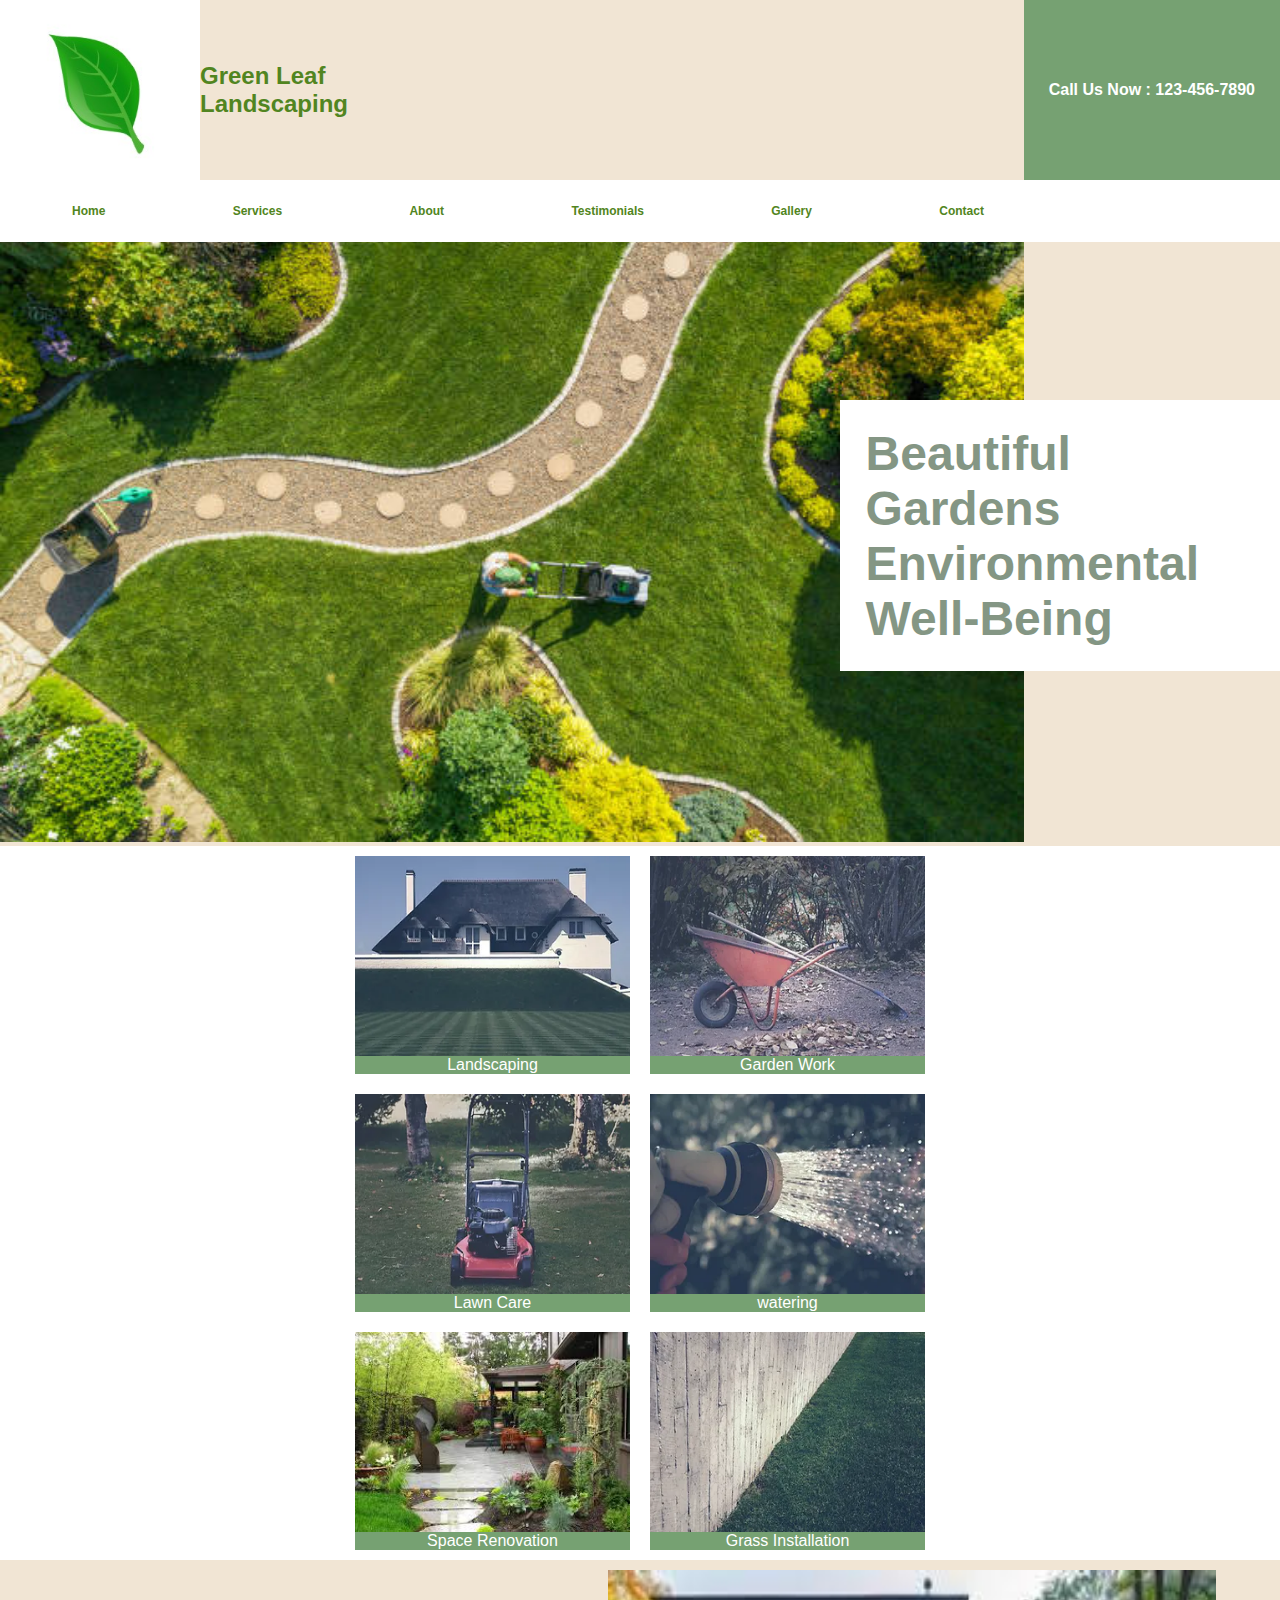
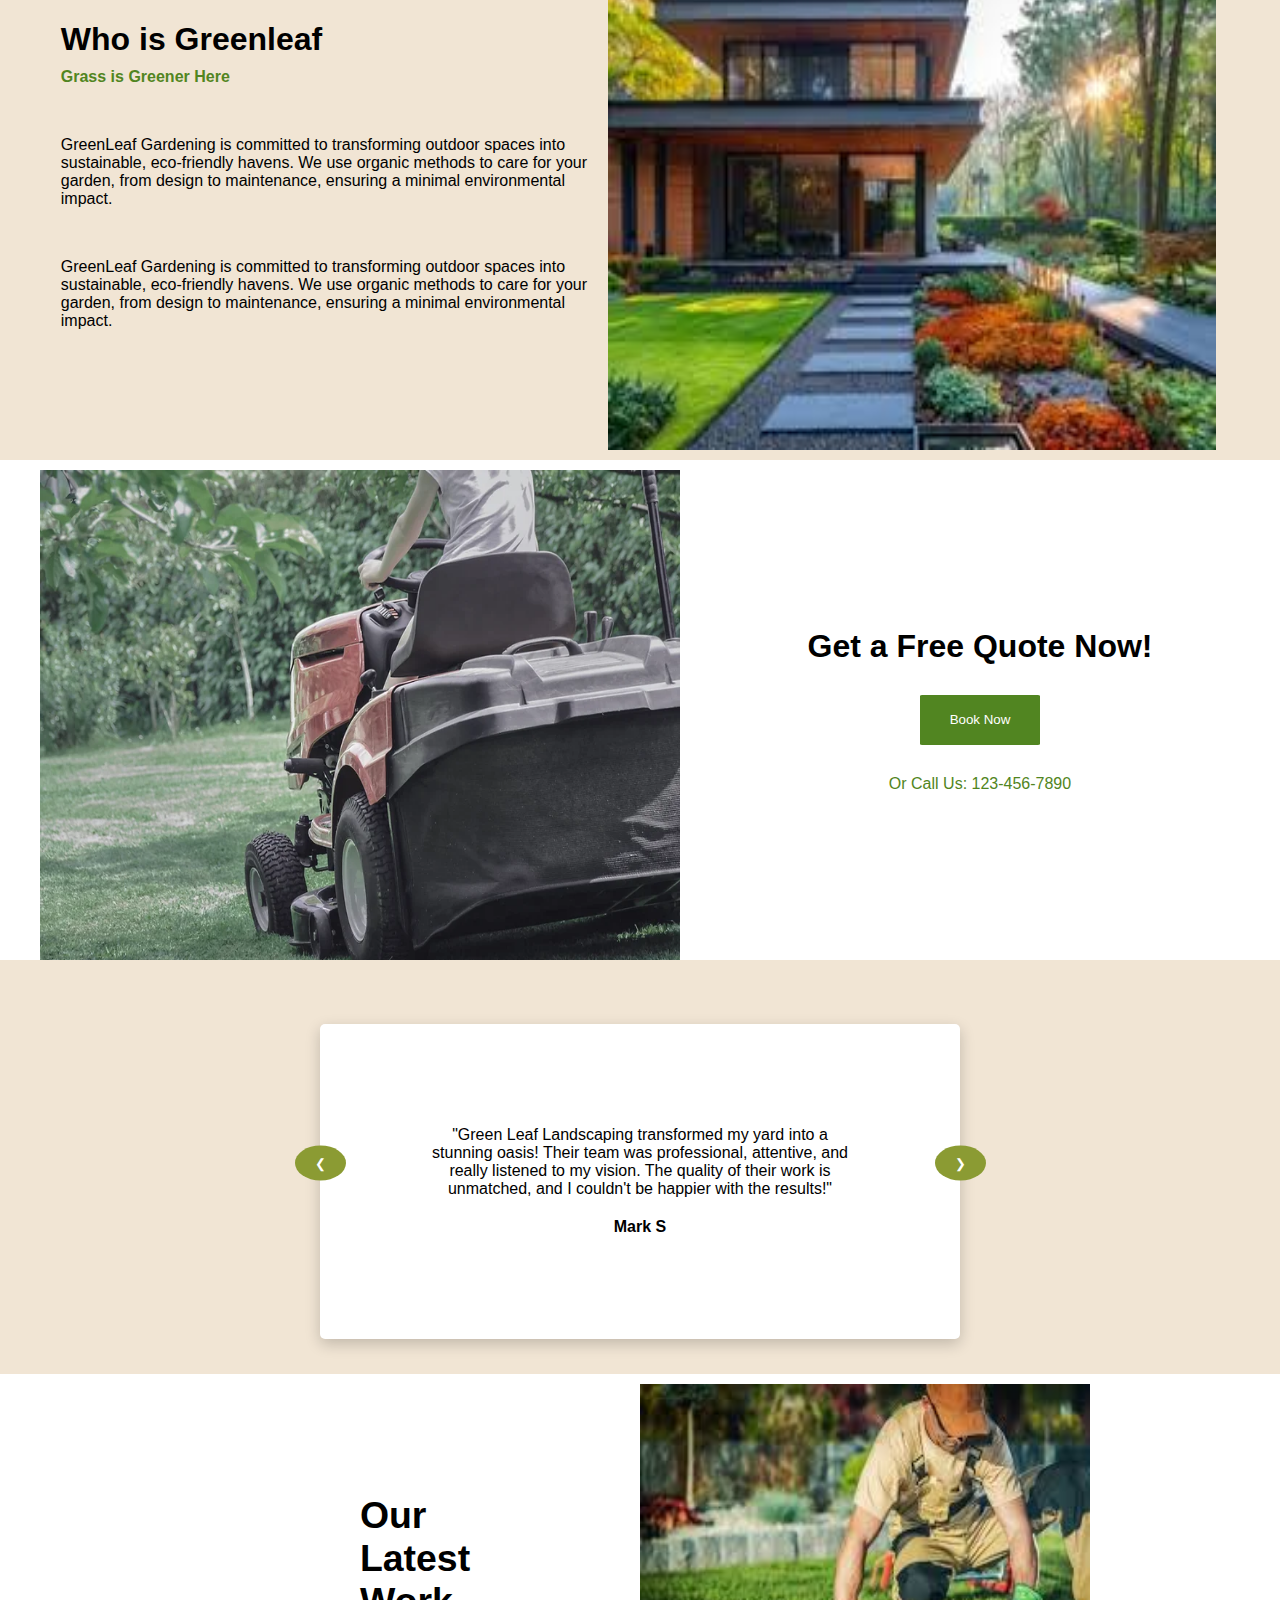
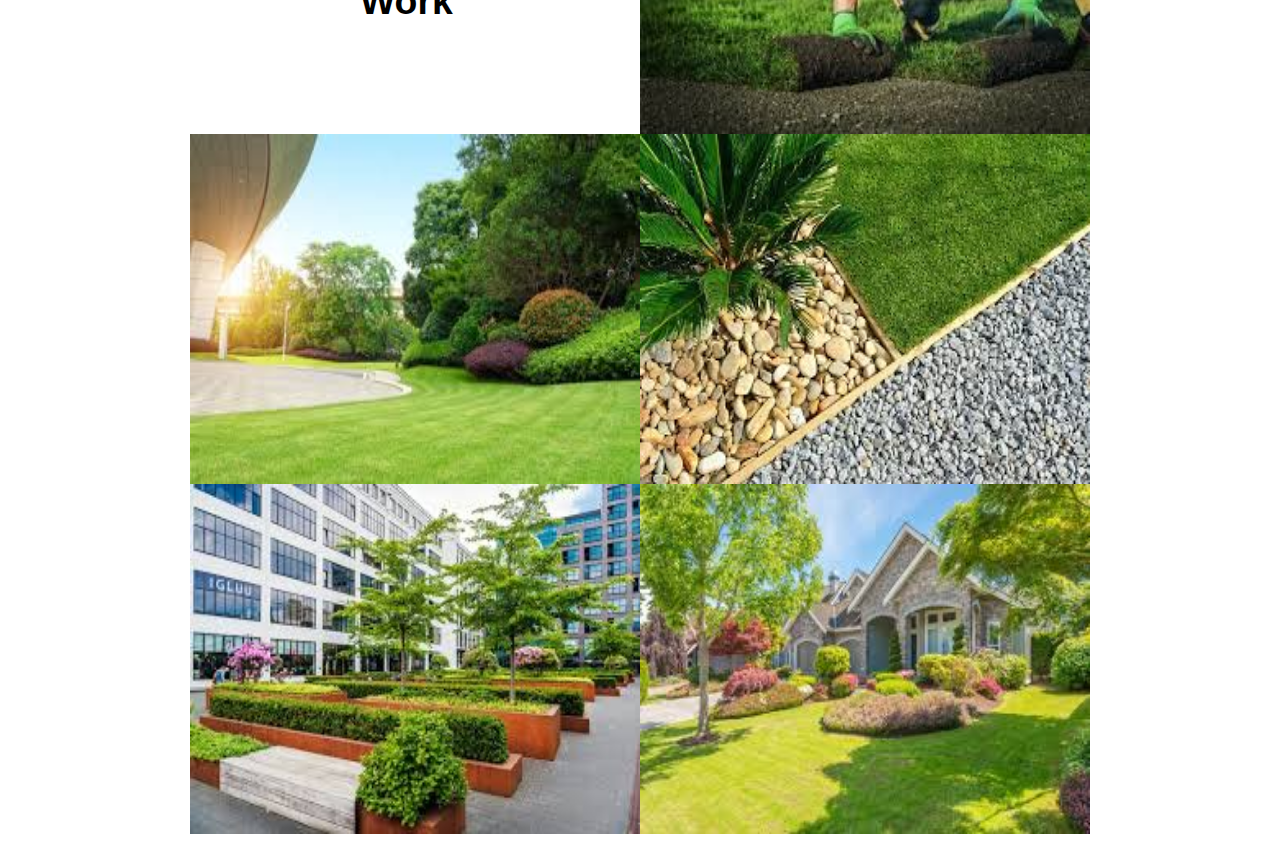
==== index.html @ 8e0a54cf "Update index.html" ====
<!DOCTYPE html>
<html lang="en">
<head>
    <meta charset="UTF-8">
    <meta name="viewport" content="width=device-width, initial-scale=1.0">
    <link href="/landscape/public/style.css" rel="stylesheet"/>
    <title>Greenleaf</title>
</head>
<body>
    <div class = "topofview">
    <section class="heading" >
        <div class="logohead">
            <img id="logo"    src="/landscape/assets/LOGO.jpg">
            <h6>Green Leaf Landscaping</h6>
        </div>
        <div class="headercontact">
        <p>Call Us Now : 123-456-7890</p>
        </div>
    </section>
    <nav class="navbar">
        <ul class="lists">
            <li><a href="#home">Home</a></li>
            <li> <a href="#servicespro">Services</a></li>
            <li><a href="#aboutpro">About</a></li>
            <li><a href="#testimo">Testimonials</a></li>
            <li><a href="#gall">Gallery</a></li>
            <li><a href="#contact">Contact</a></li>
        </ul>
    </nav>
  
    </div>
     <section>
     <div class="herosq"  id="home">
        <div>
           <img  class="heropic" src="/landscape/assets/HERO_PIC.jpg"></div>
           <h1 class="herotitle">Beautiful Gardens <br>
           Environmental <br> Well-Being</h1>
    <!-- need to add a media querry for the above h1 and image-->
    </div>
    </section>

    <section class="services" id="servicespro">
        <div class="mainservices">
        <div class="secser"><img class="serpics" src="/landscape/assets/landscaping" alt="pic"><p>Landscaping</p></div>
        <div class="secser"><img class="serpics" src="/landscape/assets/gardenclearance" alt="pic"><p>Garden Work</p></div>
        <div class="secser"><img class="serpics" src="/landscape/assets/lawncare" alt="pic"><p>Lawn Care</p></div>
        <div class="secser"><img class="serpics" src="/landscape/assets/watering" alt="pic"><p>watering</p></div>
        <div class="secser"><img class="serpics" src="/landscape/assets/img8.jfif" alt="pic"><p>Space Renovation</p></div>
        <div class="secser"><img class="serpics" src="/landscape/assets/grass" alt="pic"><p>Grass Installation</p></div>
        </div>
    </section>

    <section class="about" id="aboutpro">
        <div class="aboutext">
        <h1 class=> Who is Greenleaf  </h1>
        <p class="spangrass">Grass is Greener Here</p>
        
        <p>
            GreenLeaf Gardening is committed to transforming outdoor spaces into sustainable,
             eco-friendly havens. We use organic methods to care for your garden, from design 
             to maintenance, ensuring a minimal environmental impact.

        </p>

        <p>
            GreenLeaf Gardening is committed to transforming outdoor spaces into sustainable,
            eco-friendly havens. We use organic methods to care for your garden, from design 
            to maintenance, ensuring a minimal environmental impact.
        </p>
        </div>
      
        <img class="aboutimg" src="/landscape/assets/img7.jfif" alt="modernlandscape">
    </section>


    <!-- get free quote-->

    <section class="freequote">
        <img class="quoteimg" src="/landscape/assets/lawnmover" alt="lawnmover">
        <div class="quotetext" >
            <h2> Get a Free Quote Now!</h2>
            <button class="btn">Book Now</button>
            <span>Or Call Us: 123-456-7890</span>
        </div>


    </section>
    <section class="carousel-container">

        <div class="test" id="testimo">
            <div class="testimonial active" >
                <p>

                    "Green Leaf Landscaping transformed my yard into a stunning oasis! Their team was professional, attentive, and really listened to my vision. The quality of their work is unmatched, and I couldn't be happier with the results!"</p>
            <h4>Mark S</h4>
            </div>
            <div class="testimonial">

                <p>"I highly recommend Green Leaf Landscaping! They redesigned my garden, incorporating native plants that thrive in our climate. Their attention to detail and commitment to sustainability truly set them apart. My outdoor space has never looked better!"

                    <h4>Sarah M</h4>
                    </div>
                    <div class="testimonial">
                        <p>"Green Leaf Landscaping did an incredible job on my patio and walkway. Their craftsmanship is excellent, and they completed the project ahead of schedule. I appreciate their dedication to customer satisfaction. I will definitely use them for future projects!"</p>  
                            <h4>Tom Z</h4>
                            </div>
        </div>
     <!-- The navigation buttons -->
     <div class="navigation">
        <button class="prev" onclick="prevTestimonial()">&#10094;</button>
        <button class="next" onclick="nextTestimonial()">&#10095;</button>
    </div>
    
    </section>



    <section class=>
        <!--gallery of latest works-->
        <div class="gallery" id="gall">
        <div ><h3>Our <br>Latest<br> Work</h3></div>
        <img class="gallpics" src="/landscape/assets/img2.jfif">
        <img class="gallpics" src="/landscape/assets/img3.jfif">
        <img class="gallpics" src="/landscape/assets/img4.jfif">
        <img class="gallpics" src="/landscape/assets/img5.jfif">
        <img class="gallpics" src="/landscape/assets/img6.jfif">

        </div>
    </section>


    <section id="contact">
        <div class="ctainer"></div>
    </section>
    <script src="/landscape/public/script.js"></script>
</body>
</html>
---- landscape/public/style.css ----
html{
    font-family:Arial, Helvetica, sans-serif;
    margin: 0;
    padding: 0;
}

* {margin: 0;
    padding: 0;
    box-sizing: border-box;
}
.topofview{
    position:fixed;
    width: 100%;
    margin: 0;
    top:0;
    z-index:100;
    background-color: rgb(241, 229, 212)

}

body{
    background-color: rgb(241, 229, 212)
}
#logo{
    width: 200px;
    height:180px;
    margin:0;
    padding: 0;
  
}
.heading{
    width: 100%;
    display: flex;
    flex-direction: row;
    justify-content: space-between;
    margin: 0;
    padding: 0;
    align-items: center;
  
    
}
.heading p{
    color: rgb(255, 255, 255);
    font-weight: 700;  
    margin:0 25px;  
}
.heading h6{
    
    font-size: x-large;
    margin:auto
}

.headercontact{
    background-color: rgb(118, 161, 114);
    display: flex;
    align-items: center;
    justify-content: center;
    height:180px;
    margin: 0 0;
    padding: 0;
}
.logohead{
    display: flex;
    flex-direction: row;
    justify-content: space-between;
    width: 32%;
    color: rgb(81, 133, 33);
    align-items: center;
   margin: 0;
   padding: 0;
    
}

.lists{
    display: flex;
    justify-content: space-between;
    width: 75%;
    margin: 1.5rem;
    padding: 0;
    font-size: .75rem;

}


.lists a{
    text-decoration: none;
    font-weight: bold;
    color:rgb(81, 133, 33) ;
    
}

.lists a:hover{
    background-color: #8b9b33;
    color: white;
    transition: color 0.3s ease, text-decoration 0.3s ease; 
    cursor: pointer;
    padding: 10px 15px;
    border-radius: 5px;

}
.navbar{
    display: flex;
    justify-content: space-between;
    background-color: rgb(255, 255, 255);
    margin: 0;
    padding: 0;
    

}
.navbar li{
list-style: none;
color: rgb(81, 133, 33);
margin-left:5%;
font-size:.75rem;

}

.herosq{
  margin-top:15%; 
  background-color: rgb(241, 229, 212)
}
.heropic{
    width: 80%;
    height: 650px;
}

.herotitle{
    position:absolute;
    font-size: 3rem;
    background-color: rgb(255, 255, 255);
    padding: 2%;
    top: 400px;
    left:840px;
    color: rgb(132, 150, 132);
}

.gallery{
    display: flex;
    flex-direction: row;
    flex-wrap: wrap;
    margin:0;
    padding:10px;
    justify-content: center;
    width: 100%;
    background-color: white;
    
    
}
.gallpics{
    height:350px;
    width: 450px;
    margin: 0 ;
    padding: 0;

}

.gallery div{
        
    font-size: 2rem;
    width: 450px;
    margin:0;
    padding:0;
    display: flex;
    align-items: center;
    justify-content: center;
}

.gallery h3{
    padding:0;
    margin:0;   
}

.aboutext{
   
    margin: 5% 0% 0% 5%;
    padding: 0;
   
    
}

.aboutext p{
    margin:50px 0 0 0 ;
}
.aboutext .spangrass{
    font-weight: 600; 
    color: rgb(81, 133, 33);
   
    margin:10px 0 0 0;

}



.about{
    
    display: flex;
    flex-direction: row;
  
    height: 500px;
    width: 95%;
    background-color: rgb(241, 229, 212);
    
}


.aboutimg{
    margin: 10px 0 10px 0 ;
    padding: 0;
    width: 50%;
}

.services{
  display: flex;
  justify-content: center;
  background-color: white;
  width: 100%;
       
}

.secser{
    
    display: flex;
    flex-direction: column;
    align-items: center;
    margin: 10px;
    padding: 0;
    background-color: rgb(118, 161, 114);
    color: white;
    
 
}

.serpics{
    height: 200px;
    width: 275px;
    margin: 0; 

}
.serpics:hover{
    opacity: 0.5;
    cursor: pointer;
}

.mainservices{
    width: 60%;
    display: flex;
    flex-direction: row;
    flex-wrap: wrap;
    justify-content: center;
    margin: 0;
    padding: 0;

}

.freequote{
    display: flex;
    flex-direction: row;
    justify-content: center;
    height: 500px;
    width: 100%;
    background-color: white;
    
}

.quoteimg{
    margin: 10px 0 0 40px;
    padding: 0;
    width: 50%;
}

.quotetext{
    display: flex;
    flex-direction: column;
    align-items: center;
    justify-content: center;
    width: 100%;
    padding: 0;
    margin: 0;

}

.quotetext h2{
    font-size: xx-large;
    margin: 0 0 30px 0 ;
    padding: 0;

}
.quotetext button{
    margin: 0 0 30px 0;
    padding: 0;
    width:20%;
    height:10%;
    border-radius: 2%;
    border: transparent;
    background-color: rgb(81, 133, 33);
    color: white;
}

.btn:hover{cursor: pointer;
    background-color: rgb(211, 180, 122);
 
    color:  rgb(81, 133, 33);
    transition: color 0.3s ease, text-decoration 0.3s ease; 
    font-size: large;
    font-weight: 700;

}
.quotetext span{
    color:rgb(81, 133, 33);
    font-weight: 500;
}


.carousel-container {
    width: 100%;
    text-align: center;
    
    position: relative;

}

.test{
    display: flex;
    justify-items: center;
    align-items: center;
}

.testimonial {
    height: 75%;
    width: 50%;
   display: none;
    background-color: white;
    padding: 8%;
    margin: 5% 0 0 25%;
    border-radius: 5px;
    box-shadow: 0 5px 15px rgba(0, 0, 0, 0.2);
}

.testimonial.active {
    display: block;
}

.testimonial h4{
    margin-top: 20px;
}

.navigation{
    display:flex;
    justify-content: space-around;
    
    position: relative;
    bottom: 190px;
}
.navigation button {
    background-color: #8b9b33;
    color: white;
    border: none;
    padding: 10px 20px;
    cursor: pointer;
    transform: translateY(-10%);
    border-radius: 50%;
    margin:0;

}

.navigation button:hover {
    background-color: #555;
}
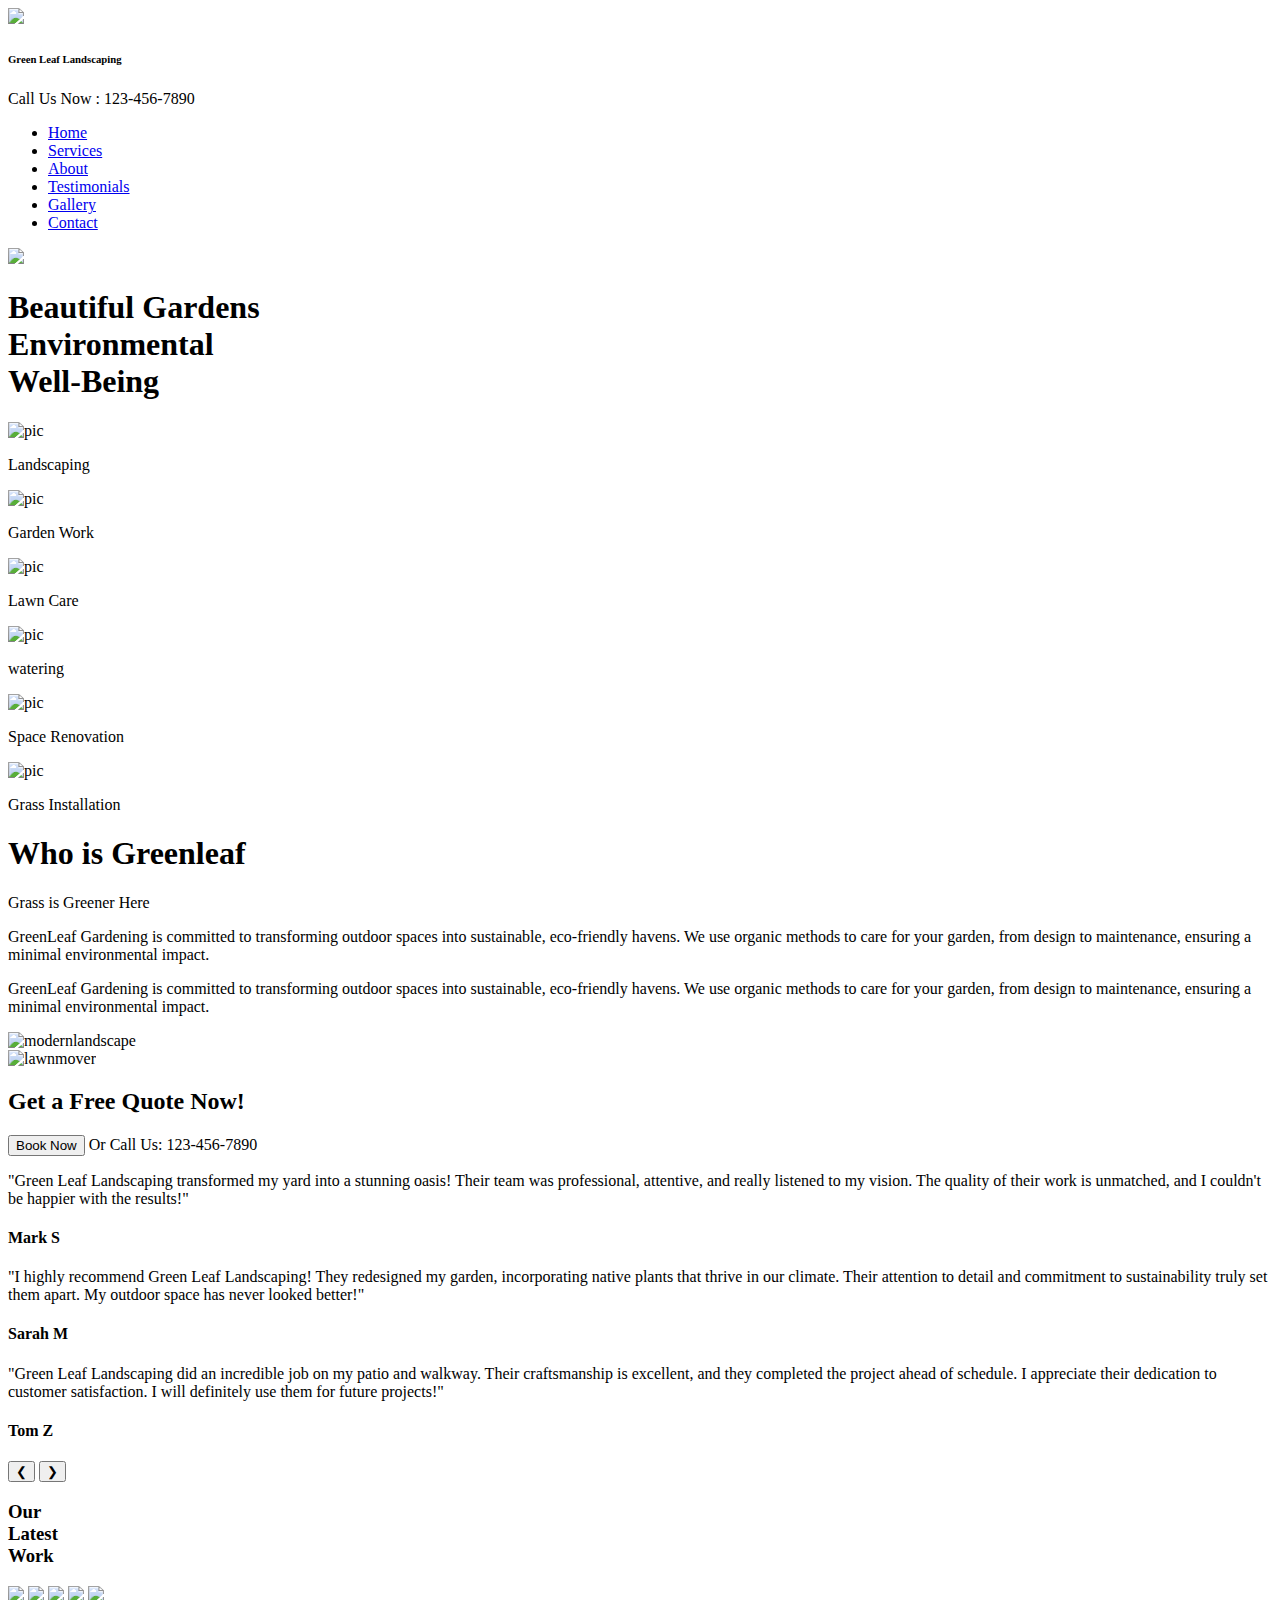
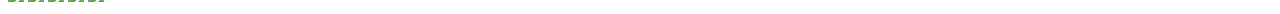
==== commit 4ee20ca9: "Add files via upload" ====
--- a/index.html
+++ b/index.html
@@ -1,137 +1,142 @@
-<!DOCTYPE html>
-<html lang="en">
-<head>
-    <meta charset="UTF-8">
-    <meta name="viewport" content="width=device-width, initial-scale=1.0">
-    <link href="/landscape/public/style.css" rel="stylesheet"/>
-    <title>Greenleaf</title>
-</head>
-<body>
-    <div class = "topofview">
-    <section class="heading" >
-        <div class="logohead">
-            <img id="logo"    src="/landscape/assets/LOGO.jpg">
-            <h6>Green Leaf Landscaping</h6>
-        </div>
-        <div class="headercontact">
-        <p>Call Us Now : 123-456-7890</p>
-        </div>
-    </section>
-    <nav class="navbar">
-        <ul class="lists">
-            <li><a href="#home">Home</a></li>
-            <li> <a href="#servicespro">Services</a></li>
-            <li><a href="#aboutpro">About</a></li>
-            <li><a href="#testimo">Testimonials</a></li>
-            <li><a href="#gall">Gallery</a></li>
-            <li><a href="#contact">Contact</a></li>
-        </ul>
-    </nav>
-  
-    </div>
-     <section>
-     <div class="herosq"  id="home">
-        <div>
-           <img  class="heropic" src="/landscape/assets/HERO_PIC.jpg"></div>
-           <h1 class="herotitle">Beautiful Gardens <br>
-           Environmental <br> Well-Being</h1>
-    <!-- need to add a media querry for the above h1 and image-->
-    </div>
-    </section>
-
-    <section class="services" id="servicespro">
-        <div class="mainservices">
-        <div class="secser"><img class="serpics" src="/landscape/assets/landscaping" alt="pic"><p>Landscaping</p></div>
-        <div class="secser"><img class="serpics" src="/landscape/assets/gardenclearance" alt="pic"><p>Garden Work</p></div>
-        <div class="secser"><img class="serpics" src="/landscape/assets/lawncare" alt="pic"><p>Lawn Care</p></div>
-        <div class="secser"><img class="serpics" src="/landscape/assets/watering" alt="pic"><p>watering</p></div>
-        <div class="secser"><img class="serpics" src="/landscape/assets/img8.jfif" alt="pic"><p>Space Renovation</p></div>
-        <div class="secser"><img class="serpics" src="/landscape/assets/grass" alt="pic"><p>Grass Installation</p></div>
-        </div>
-    </section>
-
-    <section class="about" id="aboutpro">
-        <div class="aboutext">
-        <h1 class=> Who is Greenleaf  </h1>
-        <p class="spangrass">Grass is Greener Here</p>
-        
-        <p>
-            GreenLeaf Gardening is committed to transforming outdoor spaces into sustainable,
-             eco-friendly havens. We use organic methods to care for your garden, from design 
-             to maintenance, ensuring a minimal environmental impact.
-
-        </p>
-
-        <p>
-            GreenLeaf Gardening is committed to transforming outdoor spaces into sustainable,
-            eco-friendly havens. We use organic methods to care for your garden, from design 
-            to maintenance, ensuring a minimal environmental impact.
-        </p>
-        </div>
-      
-        <img class="aboutimg" src="/landscape/assets/img7.jfif" alt="modernlandscape">
-    </section>
-
-
-    <!-- get free quote-->
-
-    <section class="freequote">
-        <img class="quoteimg" src="/landscape/assets/lawnmover" alt="lawnmover">
-        <div class="quotetext" >
-            <h2> Get a Free Quote Now!</h2>
-            <button class="btn">Book Now</button>
-            <span>Or Call Us: 123-456-7890</span>
-        </div>
-
-
-    </section>
-    <section class="carousel-container">
-
-        <div class="test" id="testimo">
-            <div class="testimonial active" >
-                <p>
-
-                    "Green Leaf Landscaping transformed my yard into a stunning oasis! Their team was professional, attentive, and really listened to my vision. The quality of their work is unmatched, and I couldn't be happier with the results!"</p>
-            <h4>Mark S</h4>
-            </div>
-            <div class="testimonial">
-
-                <p>"I highly recommend Green Leaf Landscaping! They redesigned my garden, incorporating native plants that thrive in our climate. Their attention to detail and commitment to sustainability truly set them apart. My outdoor space has never looked better!"
-
-                    <h4>Sarah M</h4>
-                    </div>
-                    <div class="testimonial">
-                        <p>"Green Leaf Landscaping did an incredible job on my patio and walkway. Their craftsmanship is excellent, and they completed the project ahead of schedule. I appreciate their dedication to customer satisfaction. I will definitely use them for future projects!"</p>  
-                            <h4>Tom Z</h4>
-                            </div>
-        </div>
-     <!-- The navigation buttons -->
-     <div class="navigation">
-        <button class="prev" onclick="prevTestimonial()">&#10094;</button>
-        <button class="next" onclick="nextTestimonial()">&#10095;</button>
-    </div>
-    
-    </section>
-
-
-
-    <section class=>
-        <!--gallery of latest works-->
-        <div class="gallery" id="gall">
-        <div ><h3>Our <br>Latest<br> Work</h3></div>
-        <img class="gallpics" src="/landscape/assets/img2.jfif">
-        <img class="gallpics" src="/landscape/assets/img3.jfif">
-        <img class="gallpics" src="/landscape/assets/img4.jfif">
-        <img class="gallpics" src="/landscape/assets/img5.jfif">
-        <img class="gallpics" src="/landscape/assets/img6.jfif">
-
-        </div>
-    </section>
-
-
-    <section id="contact">
-        <div class="ctainer"></div>
-    </section>
-    <script src="/landscape/public/script.js"></script>
-</body>
-</html>
+<!DOCTYPE html>
+<html lang="en">
+<head>
+    <meta charset="UTF-8">
+    <meta name="viewport" content="width=device-width, initial-scale=1">
+    <link href="public/style.css" rel="stylesheet"/>
+    <title>Greenleaf</title>
+   
+</head>
+<body>
+    <div class = "topofview">
+    <section class="heading" >
+        <div class="logohead">
+            <img id="logo"    src="./assets/LOGO.jpg">
+            <h6>Green Leaf Landscaping</h6>
+        </div>
+        <div class="headercontact">
+        <p>Call Us Now : 123-456-7890</p>
+        </div>
+    </section>
+
+    <nav class="navbar">
+        <ul class="lists">
+            <li><a href="#home">Home</a></li>
+            <li> <a href="#servicespro">Services</a></li>
+            <li><a href="#aboutpro">About</a></li>
+            <li><a href="#testimo">Testimonials</a></li>
+            <li><a href="#gall">Gallery</a></li>
+            <li><a href="#contact">Contact</a></li>
+        </ul>
+    </nav>
+  
+    </div>
+     <section>
+     <div class="herosq"  id="home">
+        <div>
+           <img  class="heropic" src="./assets/HERO_PIC.jpg"></div>
+           <h1 class="herotitle">Beautiful Gardens <br>
+           Environmental <br> Well-Being</h1>
+    <!-- need to add a media querry for the above h1 and image-->
+    </div>
+    </section>
+
+    <section class="services" id="servicespro">
+        <div class="mainservices">
+        <div class="secser" onclick="openForm('Landscaping')"><img class="serpics" src="./assets/landscaping" alt="pic"><p>Landscaping</p></div>
+        <div class="secser"onclick="openForm('Garden Work')"><img class="serpics" src="./assets/gardenclearance" alt="pic"><p>Garden Work</p></div>
+        <div class="secser"onclick="openForm('Lawn Care')"><img class="serpics" src="./assets/lawncare" alt="pic"><p>Lawn Care</p></div>
+        <div class="secser"onclick="openForm('Watering')"><img class="serpics" src="./assets/watering" alt="pic"><p>watering</p></div>
+        <div class="secser"onclick="openForm('Space Renovation')"><img class="serpics" src="./assets/img8.jfif" alt="pic"><p>Space Renovation</p></div>
+        <div class="secser"onclick="openForm('Grass Installation')"><img class="serpics" src="./assets/grass" alt="pic"><p>Grass Installation</p></div>
+        </div>
+
+         
+    
+    </section>
+
+    <section class="about" id="aboutpro">
+        <div class="aboutext">
+        <h1 class=> Who is Greenleaf  </h1>
+        <p class="spangrass">Grass is Greener Here</p>
+        
+        <p>
+            GreenLeaf Gardening is committed to transforming outdoor spaces into sustainable,
+             eco-friendly havens. We use organic methods to care for your garden, from design 
+             to maintenance, ensuring a minimal environmental impact.
+
+        </p>
+
+        <p>
+            GreenLeaf Gardening is committed to transforming outdoor spaces into sustainable,
+            eco-friendly havens. We use organic methods to care for your garden, from design 
+            to maintenance, ensuring a minimal environmental impact.
+        </p>
+        </div>
+      
+        <img class="aboutimg" src="./assets/img7.jfif" alt="modernlandscape">
+    </section>
+
+
+    <!-- get free quote-->
+
+    <section class="freequote">
+        <img class="quoteimg" src="./assets/lawnmover" alt="lawnmover">
+        <div class="quotetext" >
+            <h2> Get a Free Quote Now!</h2>
+            <button class="btn">Book Now</button>
+            <span>Or Call Us: 123-456-7890</span>
+        </div>
+
+
+    </section>
+    <section class="carousel-container">
+
+        <div class="test" id="testimo">
+            <div class="testimonial active" >
+                <p>
+
+                    "Green Leaf Landscaping transformed my yard into a stunning oasis! Their team was professional, attentive, and really listened to my vision. The quality of their work is unmatched, and I couldn't be happier with the results!"</p>
+            <h4>Mark S</h4>
+            </div>
+            <div class="testimonial">
+
+                <p>"I highly recommend Green Leaf Landscaping! They redesigned my garden, incorporating native plants that thrive in our climate. Their attention to detail and commitment to sustainability truly set them apart. My outdoor space has never looked better!"
+
+                    <h4>Sarah M</h4>
+                    </div>
+                    <div class="testimonial">
+                        <p>"Green Leaf Landscaping did an incredible job on my patio and walkway. Their craftsmanship is excellent, and they completed the project ahead of schedule. I appreciate their dedication to customer satisfaction. I will definitely use them for future projects!"</p>  
+                            <h4>Tom Z</h4>
+                            </div>
+        </div>
+     <!-- The navigation buttons -->
+     <div class="navigation">
+        <button class="prev" onclick="prevTestimonial()">&#10094;</button>
+        <button class="next" onclick="nextTestimonial()">&#10095;</button>
+    </div>
+    
+    </section>
+
+
+
+    <section class="galsec">
+        <!--gallery of latest works-->
+        <div class="gallery" id="gall">
+        <div ><h3>Our <br>Latest<br> Work</h3></div>
+        <img class="gallpics" src="./assets/img2.jfif">
+        <img class="gallpics" src="./assets/img3.jfif">
+        <img class="gallpics" src="./assets/img4.jfif">
+        <img class="gallpics" src="./assets/img5.jfif">
+        <img class="gallpics" src="./assets/img6.jfif">
+
+        </div>
+    </section>
+
+
+    <section id="contact">
+        <div class="ctainer"></div>
+    </section>
+    <script src="public/script.js"></script>
+</body>
+</html>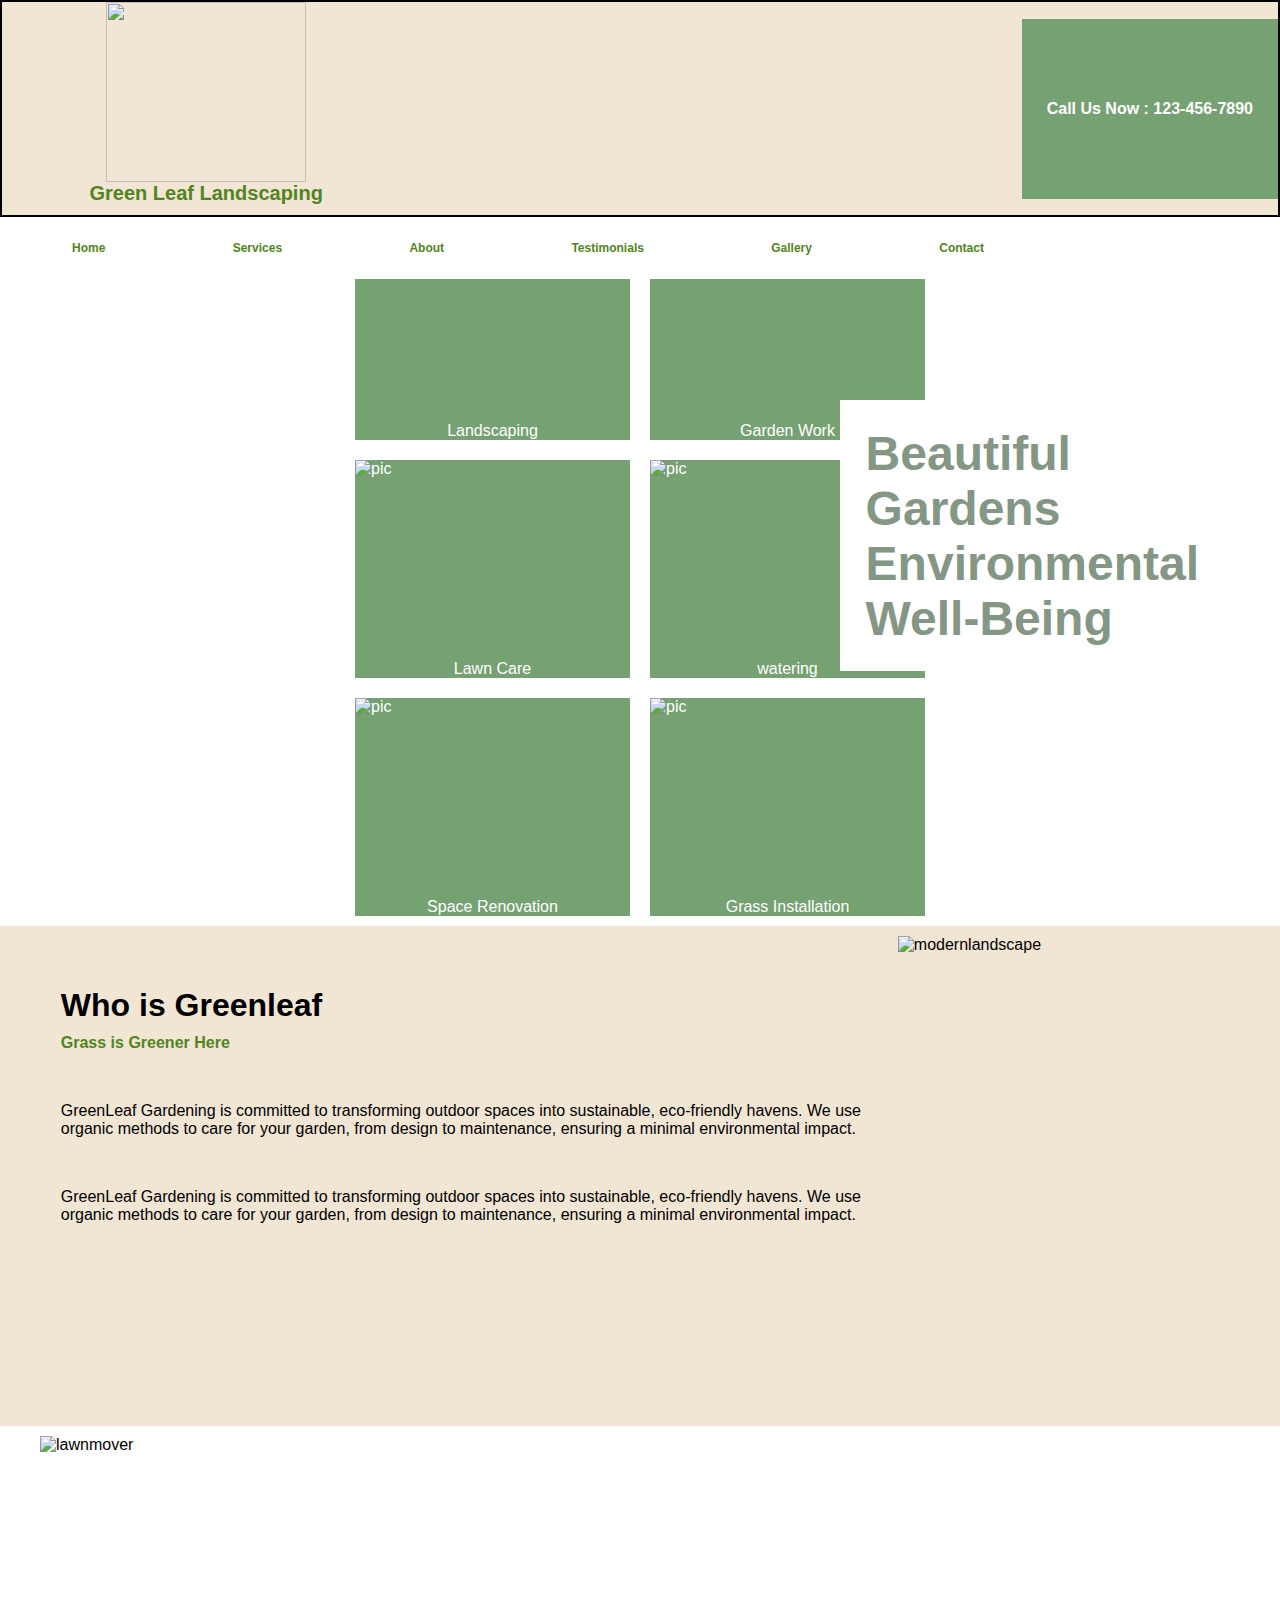
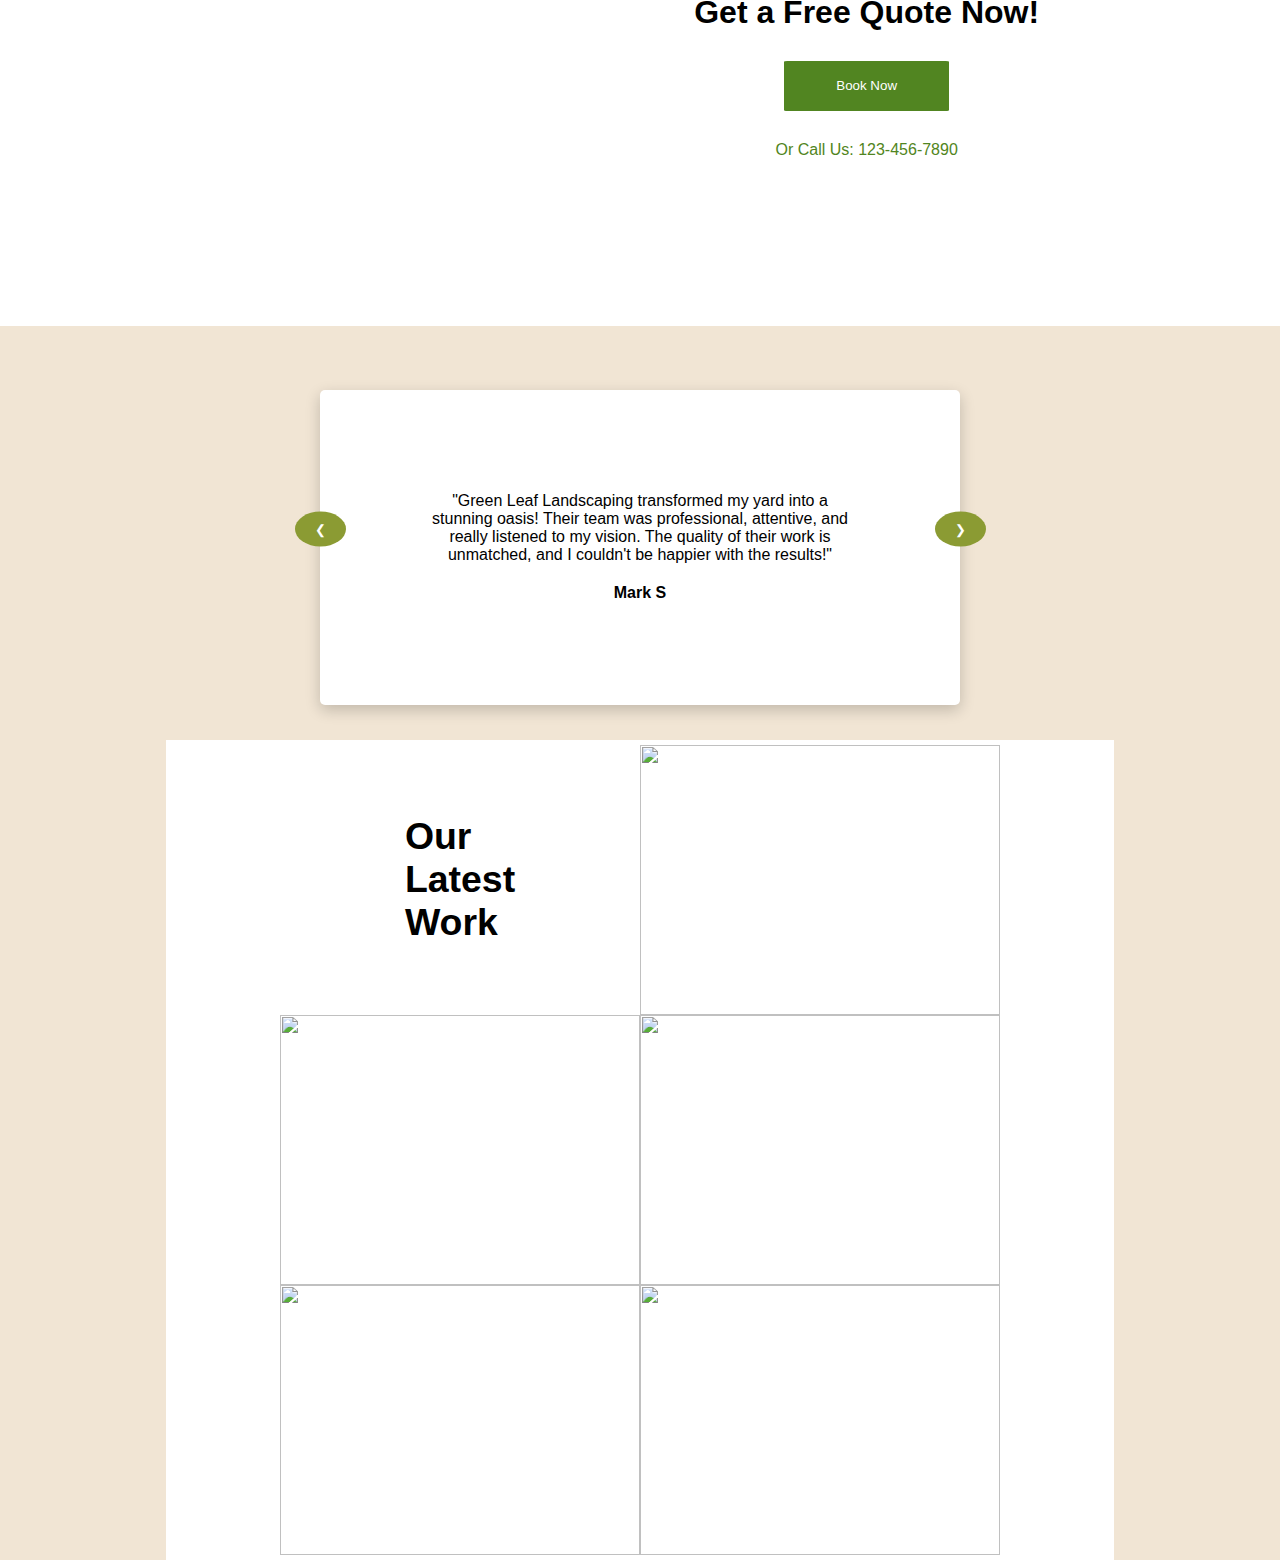
==== commit 3b50fd6f: "Update index.html" ====
--- a/index.html
+++ b/index.html
@@ -3,7 +3,7 @@
 <head>
     <meta charset="UTF-8">
     <meta name="viewport" content="width=device-width, initial-scale=1">
-    <link href="public/style.css" rel="stylesheet"/>
+    <link href="landscape/public/style.css" rel="stylesheet"/>
     <title>Greenleaf</title>
    
 </head>
@@ -137,6 +137,6 @@
     <section id="contact">
         <div class="ctainer"></div>
     </section>
-    <script src="public/script.js"></script>
+    <script src="landscape/public/script.js"></script>
 </body>
-</html>+</html>
--- a/landscape/public/style.css
+++ b/landscape/public/style.css
@@ -0,0 +1,454 @@
+html{
+    font-family:Arial, Helvetica, sans-serif;
+    margin: 0;
+    padding: 0;
+}
+:root{
+    --maingbckgdclr:background-color: rgb(241, 229, 212) ;
+}
+
+* {margin: 0;
+    padding: 0;
+    box-sizing: border-box;
+}
+.topofview{
+    
+    width: 100vw;
+   
+    margin: 0;
+    position:fixed;
+    top:0;
+    z-index:100;
+    background-color: rgb(241, 229, 212);
+    display: flex;
+    flex-direction: column;
+    justify-content: space-between;
+    align-items: center;
+
+}
+
+body{
+    background-color: rgb(241, 229, 212)
+}
+.formback{background-color: rgb(118, 161, 114)}
+
+#logo{
+    width: 200px;
+    height:180px;
+    margin:0;
+    padding: 0;
+  
+}
+.heading{
+    width: 100%;
+    display: flex;
+    justify-content: space-between;
+    margin: 0;
+    padding: 0;
+    align-items: center;
+    border: solid black 2px;;
+  
+    
+}
+.heading p{
+    color: rgb(255, 255, 255);
+    font-weight: 700;  
+    margin:0 25px;  
+}
+.heading h6{
+    
+    font-size: 1.25rem;
+    margin:auto
+}
+
+.headercontact{
+    background-color: rgb(118, 161, 114);
+    display: flex;
+    align-items: center;
+    justify-content: center;
+    height:180px;
+    margin: 0 0;
+    padding: 0;
+}
+.logohead{
+    display: flex;
+    
+    justify-content: space-between;
+    width: 32%;
+    color: rgb(81, 133, 33);
+    align-items: center;
+   margin: 0;
+   padding: 0;
+    
+}
+
+.lists{
+    display: flex;
+    justify-content: space-between;
+    width: 75%;
+    margin: 1.5rem;
+    padding: 0;
+    font-size: .75rem;
+
+}
+
+
+.lists a{
+    text-decoration: none;
+    font-weight: bold;
+    color:rgb(81, 133, 33) ;
+    
+}
+
+.lists a:hover{
+    background-color: #8b9b33;
+    color: white;
+    transition: color 0.3s ease, text-decoration 0.3s ease; 
+    cursor: pointer;
+    padding: 10px 15px;
+    border-radius: 5px;
+
+}
+.navbar{
+    display: flex;
+    justify-content: space-between;
+    background-color: rgb(255, 255, 255);
+    margin: 0;
+    padding: 0;
+    width: 100%;
+    
+
+}
+
+
+    
+
+.navbar li{
+list-style: none;
+color: rgb(81, 133, 33);
+margin-left:5%;
+font-size:.75rem;
+
+}
+
+.herosq{
+  margin-top:15%; 
+  background-color: rgb(241, 229, 212)
+}
+.heropic{
+    width: 80%;
+    height: auto;
+}
+
+
+    
+
+
+.herotitle{
+    position:absolute;
+    font-size: 3rem;
+    background-color: rgb(255, 255, 255);
+    padding: 2%;
+    top: 400px;
+    left:840px;
+    color: rgb(132, 150, 132);
+}
+
+
+
+.galsec{
+    display: flex;
+    justify-content: center;
+    margin: 0;
+    padding:0;
+}
+
+.gallery{
+    display: flex;
+    flex-direction: row;
+    flex-wrap: wrap;
+    margin:0;
+    padding:5px;
+    justify-content: center;
+    width:74%;
+    background-color: white;
+    
+    
+}
+.gallpics{
+    height:30vh;
+    width: 40vh;
+    margin: 0 ;
+    padding: 0;
+
+}
+
+.gallery div{
+        
+    font-size: 2rem;
+    width: 40vh;
+    margin:0;
+    padding:0;
+    display: flex;
+    align-items: center;
+    justify-content: center;
+}
+
+.gallery h3{
+    padding:0;
+    margin:0;   
+}
+
+.aboutext{
+   
+    margin: 5% 0% 0% 5%;
+    padding: 0;
+  
+   
+    
+}
+
+.aboutext p{
+    margin:50px 0 0 0 ;
+}
+.aboutext .spangrass{
+    font-weight: 600; 
+    color: rgb(81, 133, 33);
+   
+    margin:10px 0 0 0;
+
+}
+
+
+
+.about{
+    
+    display: flex;
+    flex-direction: row;
+  
+    height: 500px;
+    width: 95%;
+    background-color: rgb(241, 229, 212);
+    
+}
+
+
+.aboutimg{
+    margin: 10px 0 10px 0 ;
+    padding: 0;
+    width: 50%;
+}
+
+
+
+
+.services{
+  display: flex;
+  justify-content: center;
+  background-color: white;
+  width: 100%;
+       
+}
+
+.secser{
+    
+    display: flex;
+    flex-direction: column;
+    align-items: center;
+    margin: 10px;
+    padding: 0;
+    background-color: rgb(118, 161, 114);
+    color: white;
+    
+ 
+}
+
+.serpics{
+    height: 200px;
+    width: 275px;
+    margin: 0; 
+
+}
+.serpics:hover{
+    opacity: 0.5;
+    cursor: pointer;
+}
+
+.mainservices{
+    width: 60%;
+    display: flex;
+    flex-direction: row;
+    flex-wrap: wrap;
+    justify-content: center;
+    margin: 0;
+    padding: 0;
+
+}
+
+.freequote{
+    display: flex;
+    flex-direction: row;
+    justify-content: center;
+    height: 500px;
+    width: 100%;
+    background-color: white;
+    margin: 0;
+    padding: 0;
+    
+}
+
+.quoteimg{
+    margin: 10px 0 0 40px;
+    padding: 0;
+    width: 50%;
+    
+}
+
+.quotetext{
+    display: flex;
+    flex-direction: column;
+    align-items: center;
+    justify-content: center;
+    width: 100%;
+    padding: 0;
+    margin: 0;
+
+}
+
+.quotetext h2{
+    font-size: xx-large;
+    margin: 0 0 30px 0 ;
+    padding: 0;
+
+}
+.quotetext button{
+    margin: 0 0 30px 0;
+    padding: 0;
+    width:20%;
+    height:10%;
+    border-radius: 2%;
+    border: transparent;
+    background-color: rgb(81, 133, 33);
+    color: white;
+}
+
+.btn:hover{cursor: pointer;
+    background-color: rgb(211, 180, 122);
+ 
+    color:  rgb(81, 133, 33);
+    transition: color 0.3s ease, text-decoration 0.3s ease; 
+    font-size: large;
+    font-weight: 700;
+
+}
+.quotetext span{
+    color:rgb(81, 133, 33);
+    font-weight: 500;
+}
+
+
+.carousel-container {
+    width: 100%;
+    text-align: center;
+    
+    position: relative;
+
+}
+
+.test{
+    display: flex;
+    justify-items: center;
+    align-items: center;
+}
+
+.testimonial {
+    height: 75%;
+    width: 50%;
+   display: none;
+    background-color: white;
+    padding: 8%;
+    margin: 5% 0 0 25%;
+    border-radius: 5px;
+    box-shadow: 0 5px 15px rgba(0, 0, 0, 0.2);
+}
+
+.testimonial.active {
+    display: block;
+}
+
+.testimonial h4{
+    margin-top: 20px;
+}
+
+.navigation{
+    display:flex;
+    justify-content: space-around;
+    
+    position: relative;
+    bottom: 190px;
+}
+.navigation button {
+    background-color: #8b9b33;
+    color: white;
+    border: none;
+    padding: 10px 20px;
+    cursor: pointer;
+    transform: translateY(-10%);
+    border-radius: 50%;
+    margin:0;
+
+}
+
+.navigation button:hover {
+    background-color: #555;
+}
+
+/*form styles */
+.form  {
+    background-color: green;
+}
+
+
+
+
+        
+        
+        
+   
+   .logohead {
+    margin-bottom: 10px; /* Add spacing between logo and contact section */
+    flex-direction: column;
+  }
+ 
+        
+  @media (max-width:1200px){
+    .heropic{display:none; }
+    .herotitle{font-size: 1.5rem;
+        top:15%;left:50%;
+        z-index: 1000;transform: translate(-50%,-50%);
+        background-color: var(--maingbckgdclr);
+    }
+  }
+
+  
+@media(max-width:700px){
+
+    .test{font-size: .75rem;width: 100%;padding: 0;margin: 0;}
+    .testimonial.active{width: 100%;padding: 20px;margin: 15px;}
+    .carousel-container{display:flex;flex-direction: column;position: relative;}
+    .navigation{transform: none; top: -60px;;}
+    .quoteimg{height: 20vh;width: 75vw;padding: 0;margin: 5%;}
+    .freequote{flex-direction: column;align-items:center;padding: 0;margin: 5%;}
+    .quotetext h2{font-size: 1rem;}
+    .aboutimg{display:none;}
+    .about{display: none;}
+    .heading {flex-direction: column;}
+    .herotitle{top:76%;z-index: 1000;transform: translate(-50%,-50%)}
+    .lists{flex-direction: column;justify-content: center;align-items:flex-start;}
+    .navbar li{margin:0;}
+   
+}
+
+@media(max-width:590px){
+    .herotitle{display:none}
+}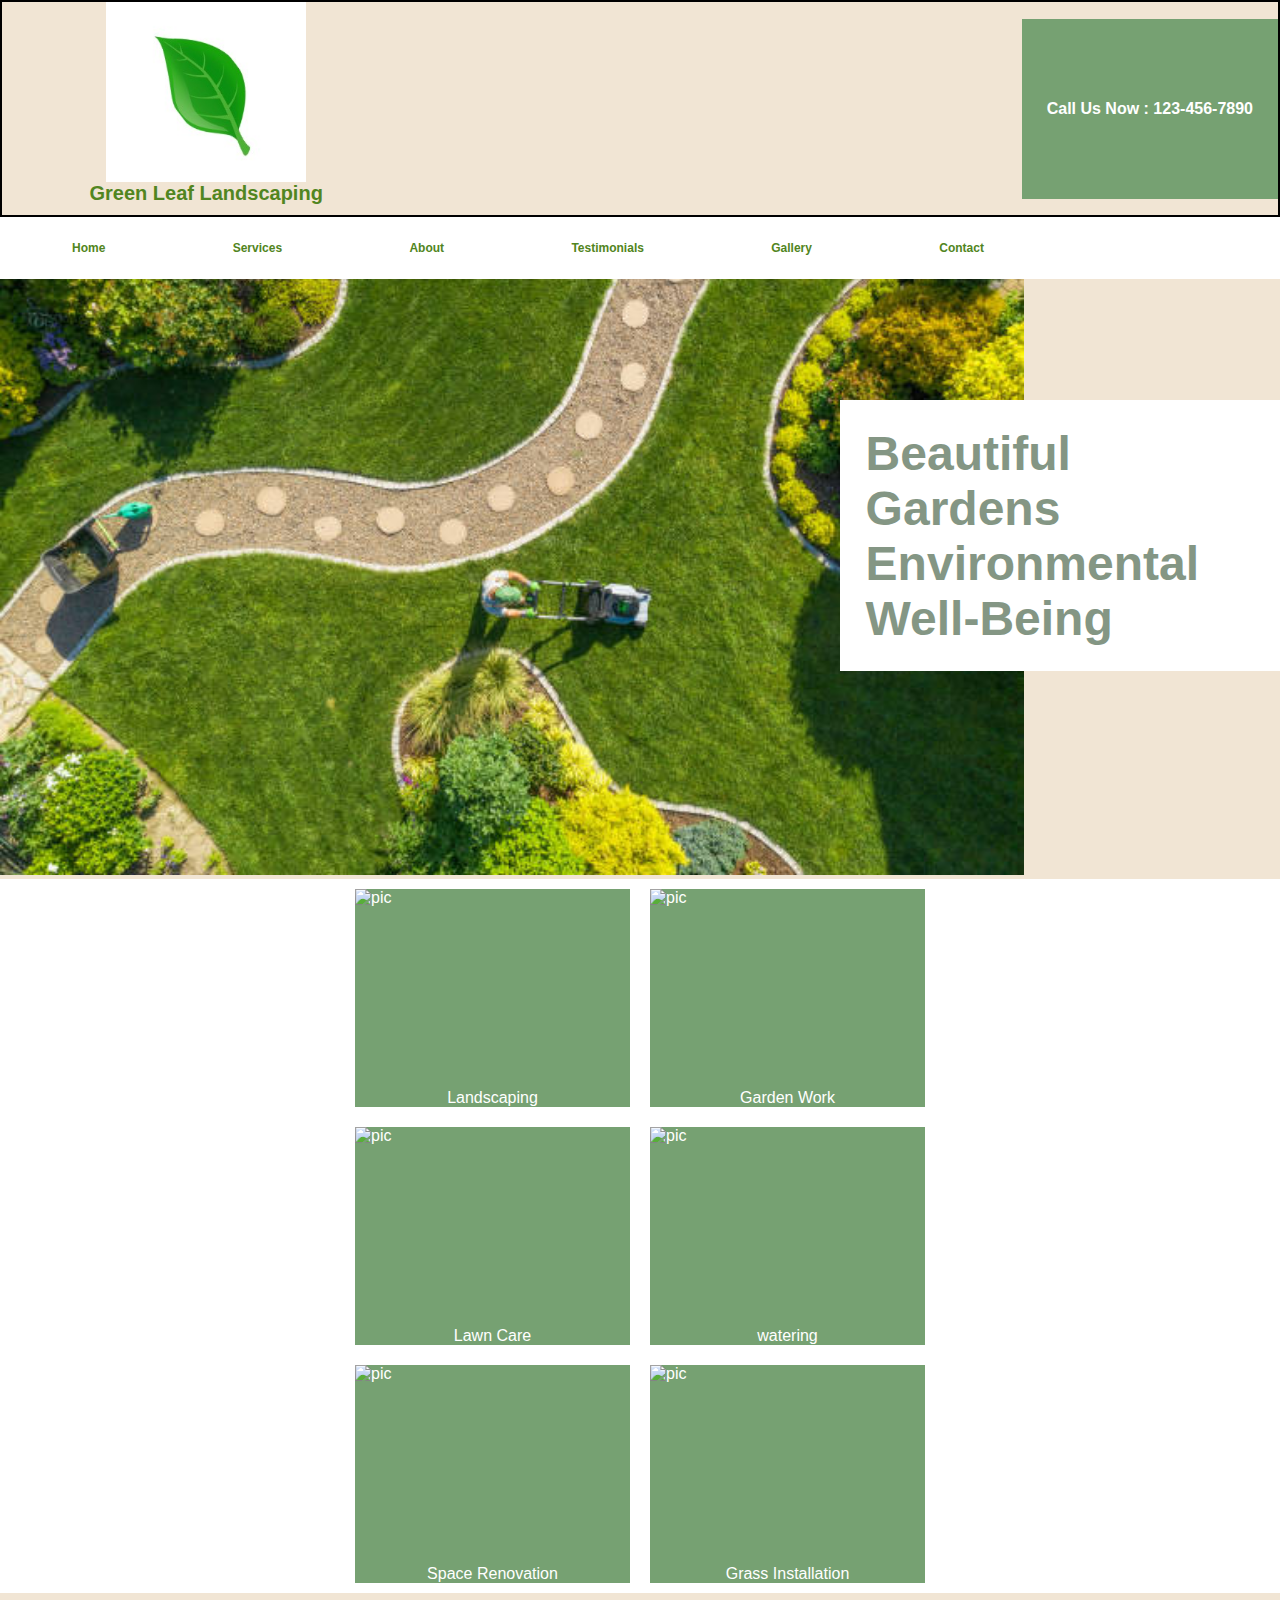
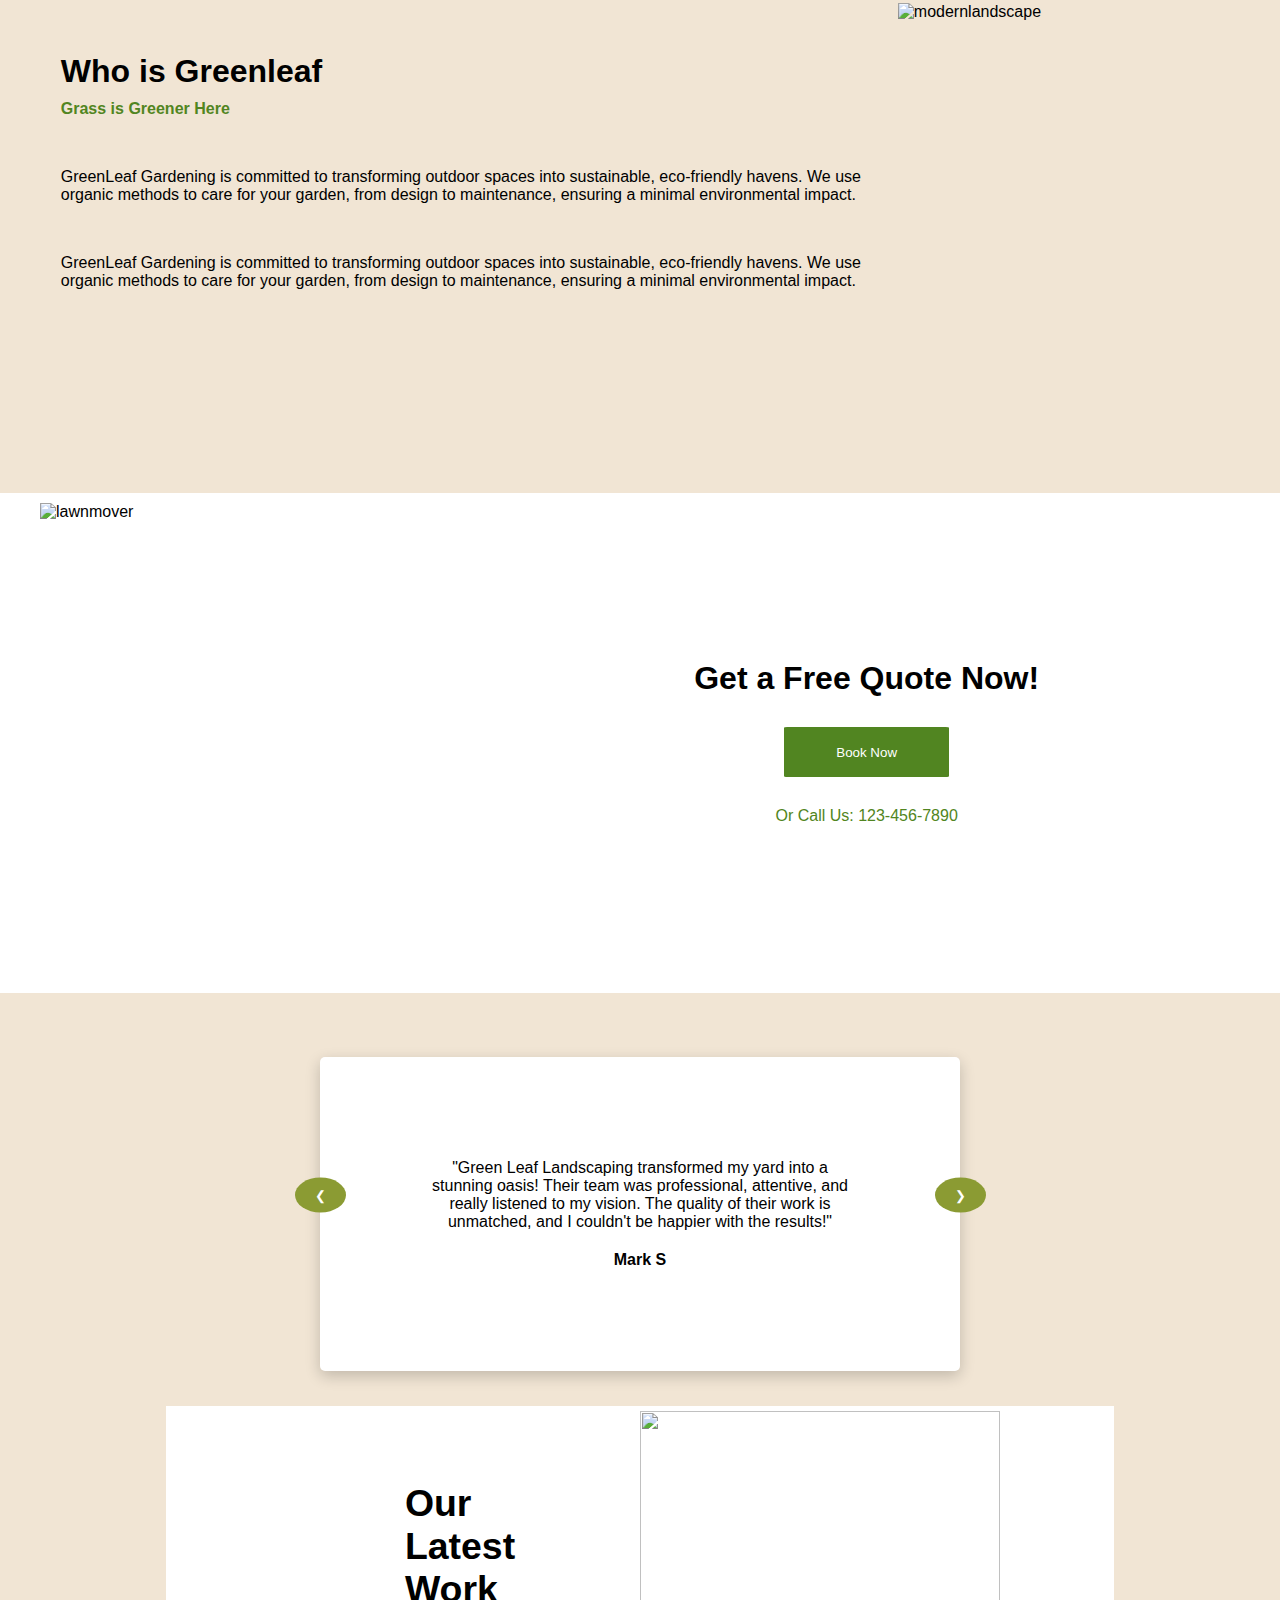
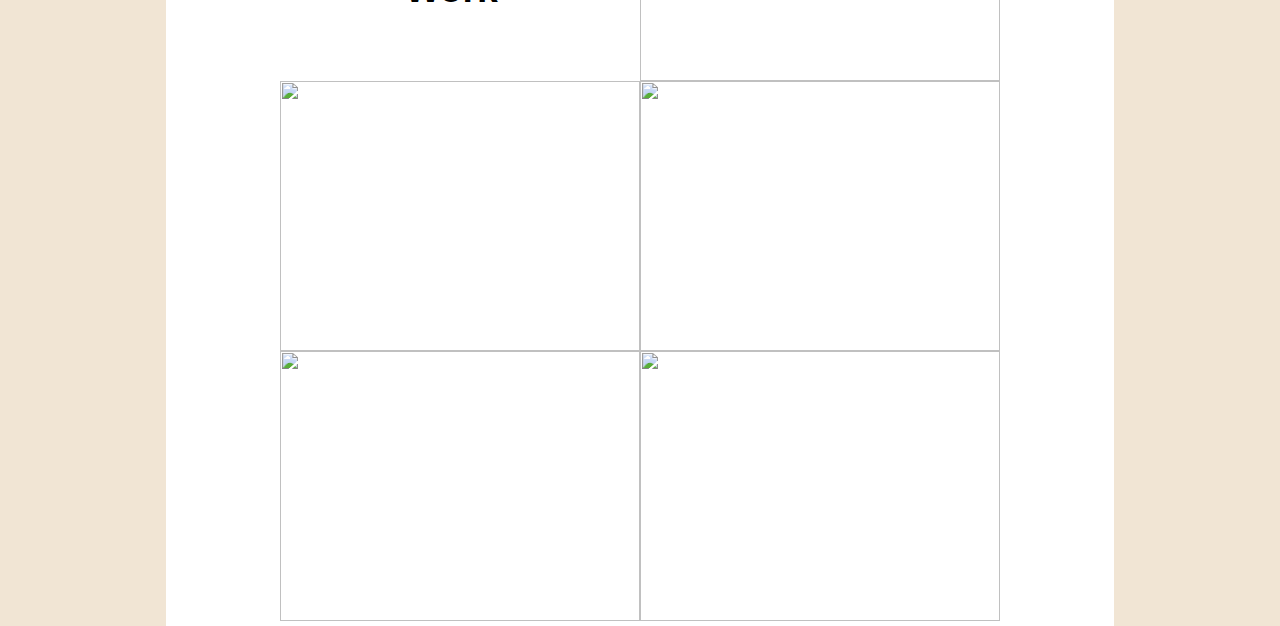
==== commit da6b7483: "Update index.html" ====
--- a/index.html
+++ b/index.html
@@ -11,7 +11,7 @@
     <div class = "topofview">
     <section class="heading" >
         <div class="logohead">
-            <img id="logo"    src="./assets/LOGO.jpg">
+            <img id="logo"    src="/landscape/assets/LOGO.jpg">
             <h6>Green Leaf Landscaping</h6>
         </div>
         <div class="headercontact">
@@ -34,7 +34,7 @@
      <section>
      <div class="herosq"  id="home">
         <div>
-           <img  class="heropic" src="./assets/HERO_PIC.jpg"></div>
+           <img  class="heropic" src="/landscape/assets/HERO_PIC.jpg"></div>
            <h1 class="herotitle">Beautiful Gardens <br>
            Environmental <br> Well-Being</h1>
     <!-- need to add a media querry for the above h1 and image-->
@@ -43,12 +43,12 @@
 
     <section class="services" id="servicespro">
         <div class="mainservices">
-        <div class="secser" onclick="openForm('Landscaping')"><img class="serpics" src="./assets/landscaping" alt="pic"><p>Landscaping</p></div>
-        <div class="secser"onclick="openForm('Garden Work')"><img class="serpics" src="./assets/gardenclearance" alt="pic"><p>Garden Work</p></div>
-        <div class="secser"onclick="openForm('Lawn Care')"><img class="serpics" src="./assets/lawncare" alt="pic"><p>Lawn Care</p></div>
-        <div class="secser"onclick="openForm('Watering')"><img class="serpics" src="./assets/watering" alt="pic"><p>watering</p></div>
-        <div class="secser"onclick="openForm('Space Renovation')"><img class="serpics" src="./assets/img8.jfif" alt="pic"><p>Space Renovation</p></div>
-        <div class="secser"onclick="openForm('Grass Installation')"><img class="serpics" src="./assets/grass" alt="pic"><p>Grass Installation</p></div>
+        <div class="secser" onclick="openForm('Landscaping')"><img class="serpics" src="//landscape/assets/landscaping" alt="pic"><p>Landscaping</p></div>
+        <div class="secser"onclick="openForm('Garden Work')"><img class="serpics" src="//landscape/assets/gardenclearance" alt="pic"><p>Garden Work</p></div>
+        <div class="secser"onclick="openForm('Lawn Care')"><img class="serpics" src="//landscape/assets/lawncare" alt="pic"><p>Lawn Care</p></div>
+        <div class="secser"onclick="openForm('Watering')"><img class="serpics" src="//landscape/assets/watering" alt="pic"><p>watering</p></div>
+        <div class="secser"onclick="openForm('Space Renovation')"><img class="serpics" src="//landscape/assets/img8.jfif" alt="pic"><p>Space Renovation</p></div>
+        <div class="secser"onclick="openForm('Grass Installation')"><img class="serpics" src="//landscape/assets/grass" alt="pic"><p>Grass Installation</p></div>
         </div>
 
          
@@ -74,14 +74,14 @@
         </p>
         </div>
       
-        <img class="aboutimg" src="./assets/img7.jfif" alt="modernlandscape">
+        <img class="aboutimg" src="//landscape/assets/img7.jfif" alt="modernlandscape">
     </section>
 
 
     <!-- get free quote-->
 
     <section class="freequote">
-        <img class="quoteimg" src="./assets/lawnmover" alt="lawnmover">
+        <img class="quoteimg" src="//landscape/assets/lawnmover" alt="lawnmover">
         <div class="quotetext" >
             <h2> Get a Free Quote Now!</h2>
             <button class="btn">Book Now</button>
@@ -124,11 +124,11 @@
         <!--gallery of latest works-->
         <div class="gallery" id="gall">
         <div ><h3>Our <br>Latest<br> Work</h3></div>
-        <img class="gallpics" src="./assets/img2.jfif">
-        <img class="gallpics" src="./assets/img3.jfif">
-        <img class="gallpics" src="./assets/img4.jfif">
-        <img class="gallpics" src="./assets/img5.jfif">
-        <img class="gallpics" src="./assets/img6.jfif">
+        <img class="gallpics" src="//landscape/assets/img2.jfif">
+        <img class="gallpics" src="//landscape/assets/img3.jfif">
+        <img class="gallpics" src="//landscape/assets/img4.jfif">
+        <img class="gallpics" src="//landscape/assets/img5.jfif">
+        <img class="gallpics" src="//landscape/assets/img6.jfif">
 
         </div>
     </section>
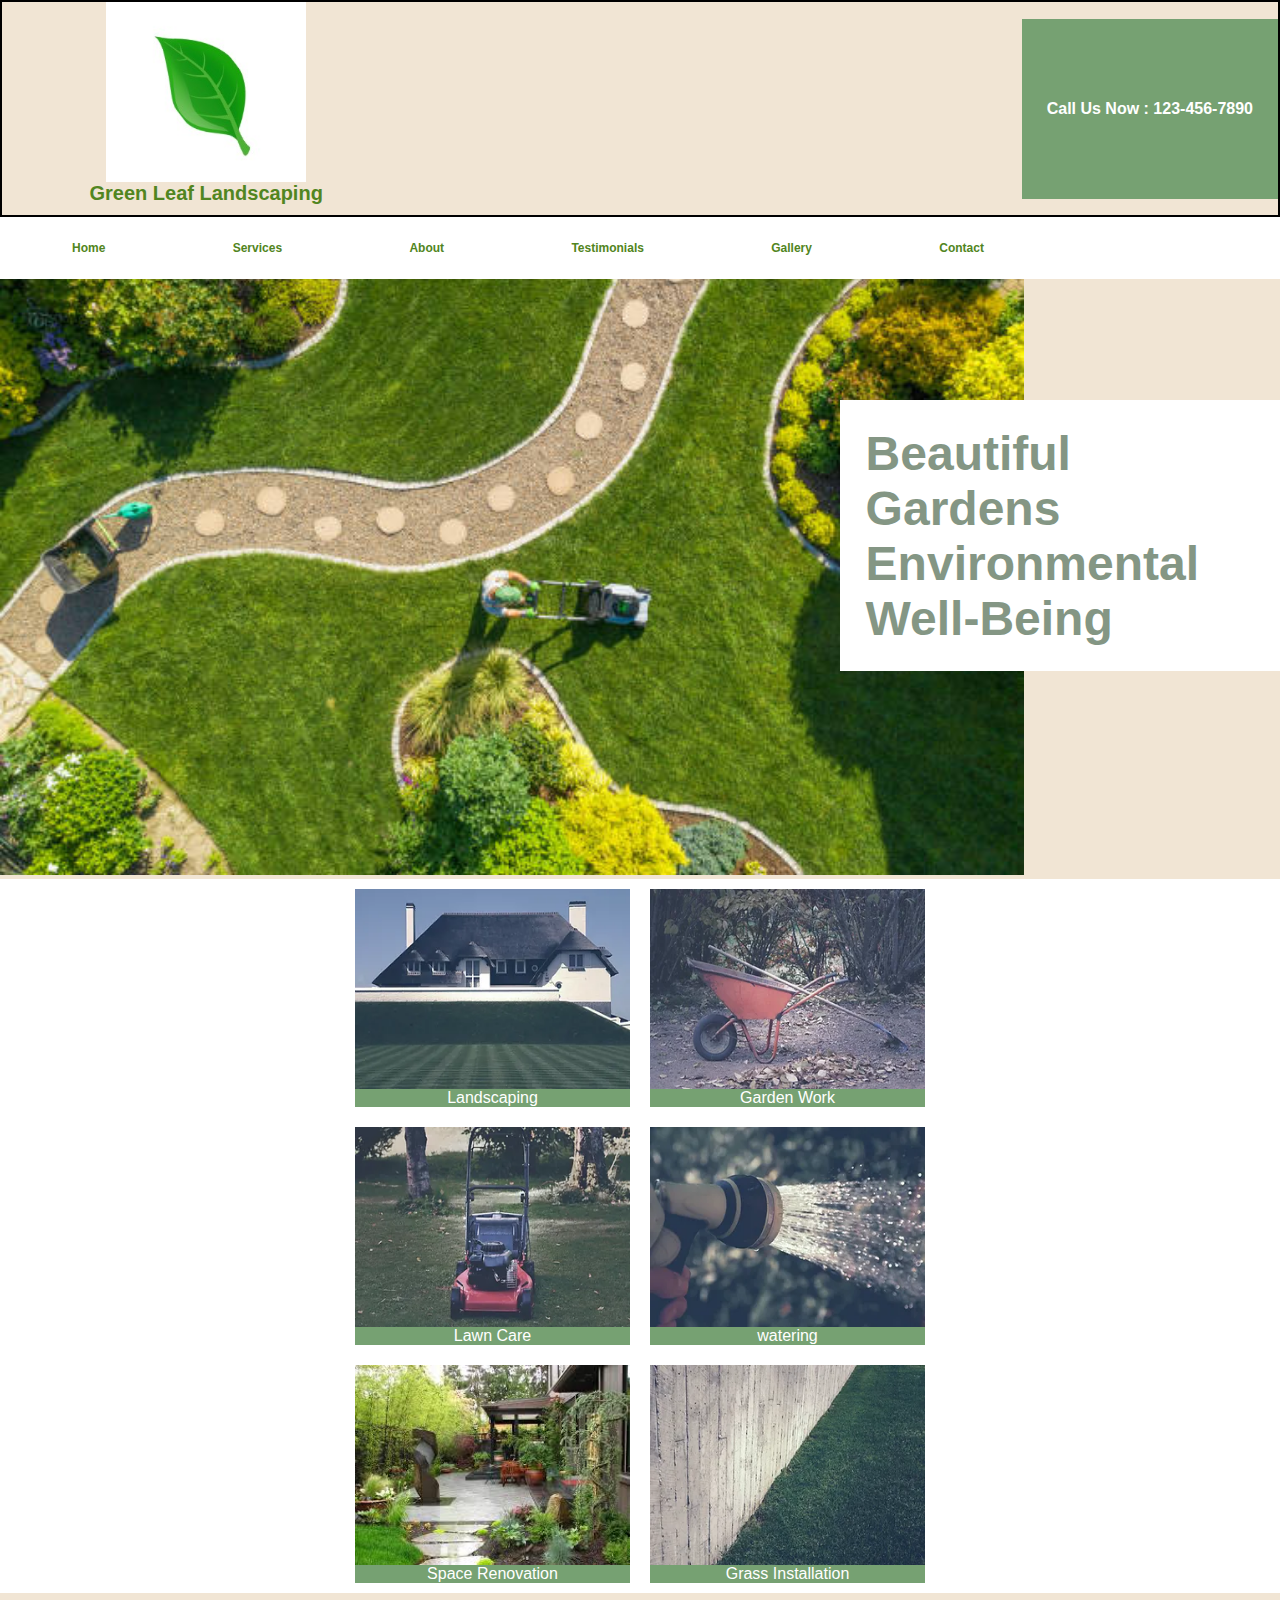
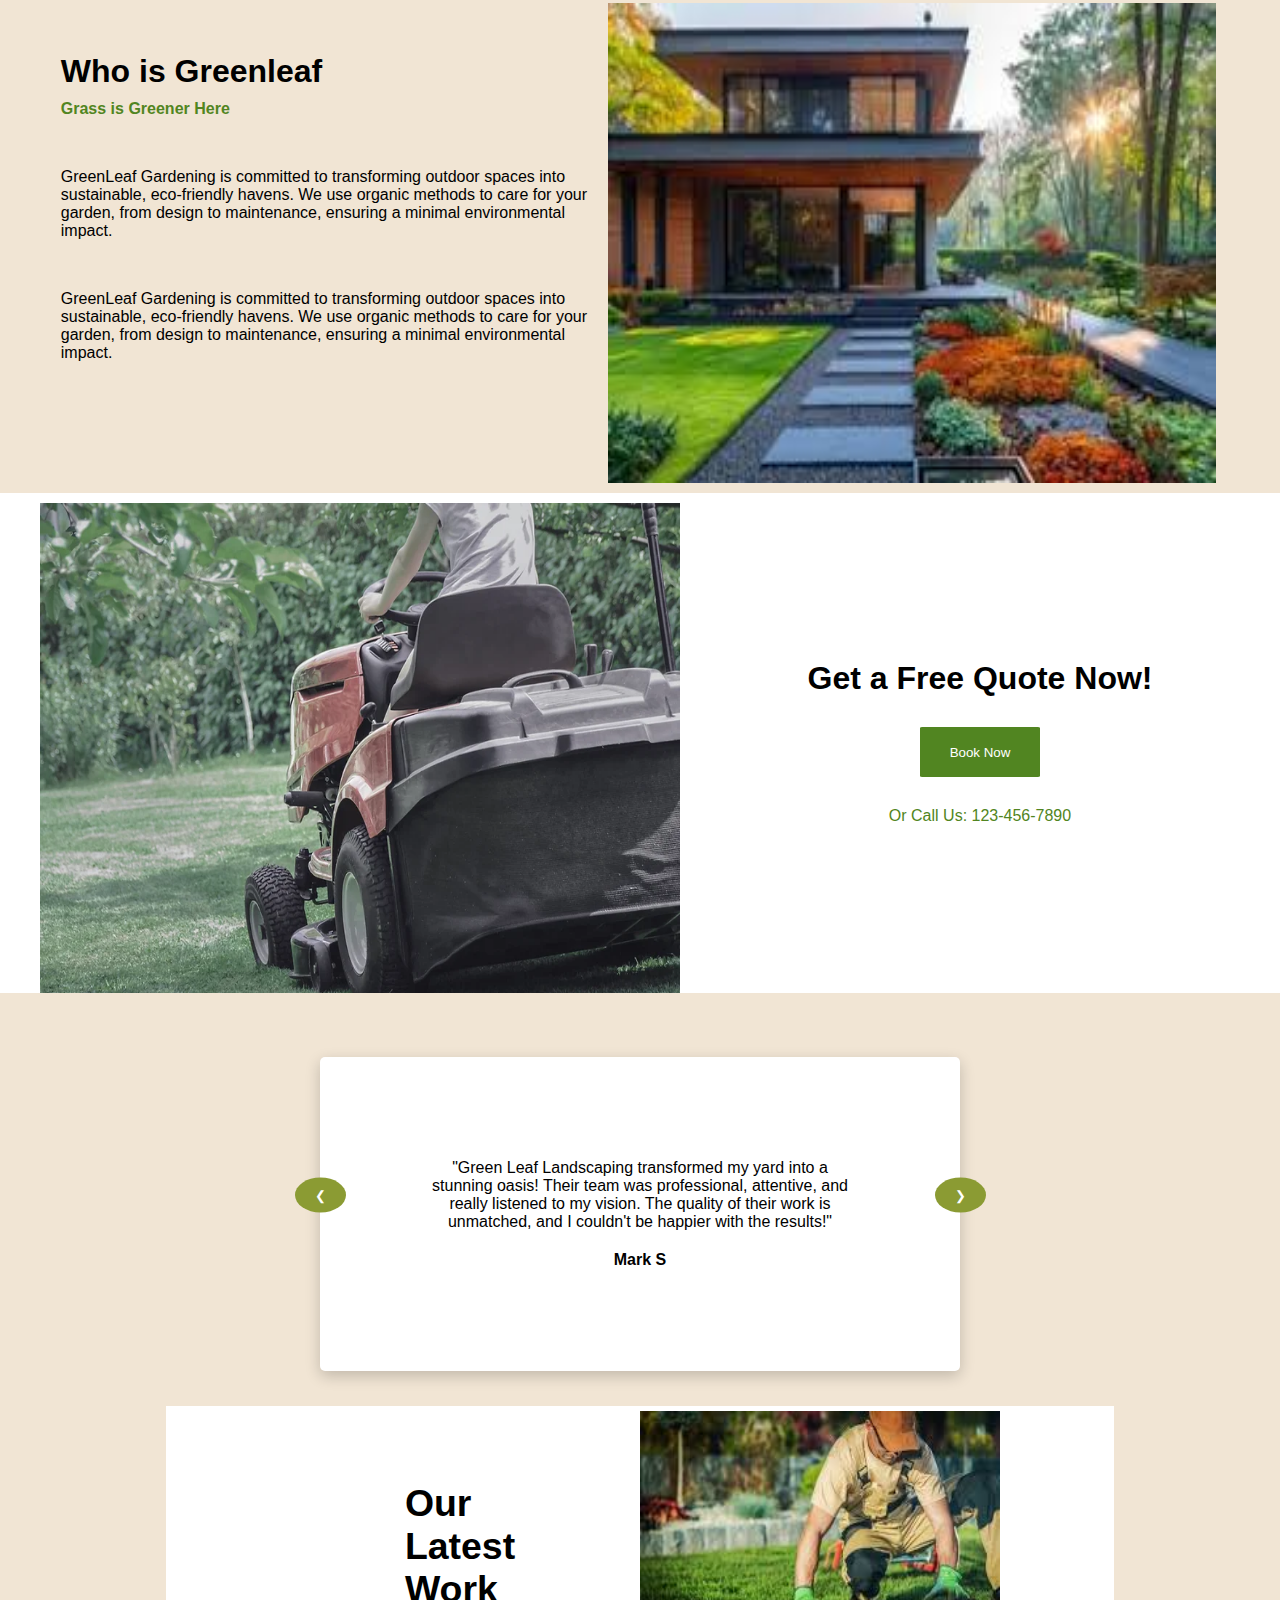
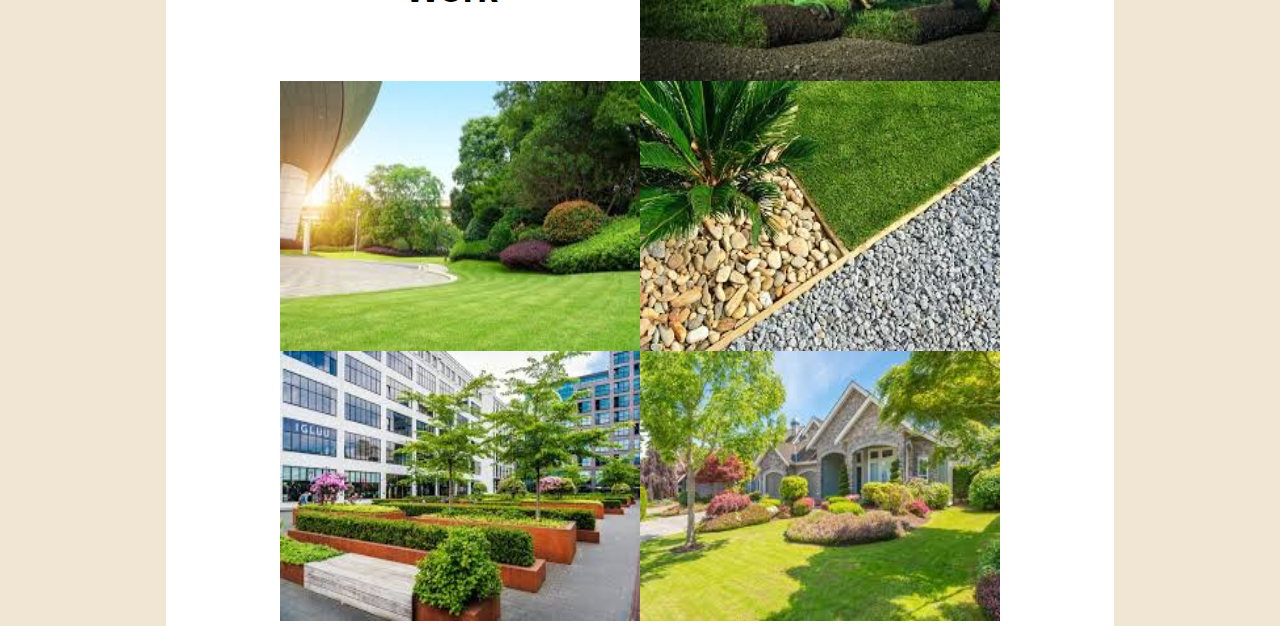
==== commit 238fc283: "Update index.html" ====
--- a/index.html
+++ b/index.html
@@ -11,7 +11,7 @@
     <div class = "topofview">
     <section class="heading" >
         <div class="logohead">
-            <img id="logo"    src="/landscape/assets/LOGO.jpg">
+            <img id="logo"    src="landscape/assets/LOGO.jpg">
             <h6>Green Leaf Landscaping</h6>
         </div>
         <div class="headercontact">
@@ -34,7 +34,7 @@
      <section>
      <div class="herosq"  id="home">
         <div>
-           <img  class="heropic" src="/landscape/assets/HERO_PIC.jpg"></div>
+           <img  class="heropic" src="landscape/assets/HERO_PIC.jpg"></div>
            <h1 class="herotitle">Beautiful Gardens <br>
            Environmental <br> Well-Being</h1>
     <!-- need to add a media querry for the above h1 and image-->
@@ -43,12 +43,12 @@
 
     <section class="services" id="servicespro">
         <div class="mainservices">
-        <div class="secser" onclick="openForm('Landscaping')"><img class="serpics" src="//landscape/assets/landscaping" alt="pic"><p>Landscaping</p></div>
-        <div class="secser"onclick="openForm('Garden Work')"><img class="serpics" src="//landscape/assets/gardenclearance" alt="pic"><p>Garden Work</p></div>
-        <div class="secser"onclick="openForm('Lawn Care')"><img class="serpics" src="//landscape/assets/lawncare" alt="pic"><p>Lawn Care</p></div>
-        <div class="secser"onclick="openForm('Watering')"><img class="serpics" src="//landscape/assets/watering" alt="pic"><p>watering</p></div>
-        <div class="secser"onclick="openForm('Space Renovation')"><img class="serpics" src="//landscape/assets/img8.jfif" alt="pic"><p>Space Renovation</p></div>
-        <div class="secser"onclick="openForm('Grass Installation')"><img class="serpics" src="//landscape/assets/grass" alt="pic"><p>Grass Installation</p></div>
+        <div class="secser" onclick="openForm('Landscaping')"><img class="serpics" src="/landscape/assets/landscaping" alt="pic"><p>Landscaping</p></div>
+        <div class="secser"onclick="openForm('Garden Work')"><img class="serpics" src="/landscape/assets/gardenclearance" alt="pic"><p>Garden Work</p></div>
+        <div class="secser"onclick="openForm('Lawn Care')"><img class="serpics" src="/landscape/assets/lawncare" alt="pic"><p>Lawn Care</p></div>
+        <div class="secser"onclick="openForm('Watering')"><img class="serpics" src="/landscape/assets/watering" alt="pic"><p>watering</p></div>
+        <div class="secser"onclick="openForm('Space Renovation')"><img class="serpics" src="/landscape/assets/img8.jfif" alt="pic"><p>Space Renovation</p></div>
+        <div class="secser"onclick="openForm('Grass Installation')"><img class="serpics" src="/landscape/assets/grass" alt="pic"><p>Grass Installation</p></div>
         </div>
 
          
@@ -74,14 +74,14 @@
         </p>
         </div>
       
-        <img class="aboutimg" src="//landscape/assets/img7.jfif" alt="modernlandscape">
+        <img class="aboutimg" src="/landscape/assets/img7.jfif" alt="modernlandscape">
     </section>
 
 
     <!-- get free quote-->
 
     <section class="freequote">
-        <img class="quoteimg" src="//landscape/assets/lawnmover" alt="lawnmover">
+        <img class="quoteimg" src="/landscape/assets/lawnmover" alt="lawnmover">
         <div class="quotetext" >
             <h2> Get a Free Quote Now!</h2>
             <button class="btn">Book Now</button>
@@ -124,11 +124,11 @@
         <!--gallery of latest works-->
         <div class="gallery" id="gall">
         <div ><h3>Our <br>Latest<br> Work</h3></div>
-        <img class="gallpics" src="//landscape/assets/img2.jfif">
-        <img class="gallpics" src="//landscape/assets/img3.jfif">
-        <img class="gallpics" src="//landscape/assets/img4.jfif">
-        <img class="gallpics" src="//landscape/assets/img5.jfif">
-        <img class="gallpics" src="//landscape/assets/img6.jfif">
+        <img class="gallpics" src="/landscape/assets/img2.jfif">
+        <img class="gallpics" src="/landscape/assets/img3.jfif">
+        <img class="gallpics" src="/landscape/assets/img4.jfif">
+        <img class="gallpics" src="/landscape/assets/img5.jfif">
+        <img class="gallpics" src="/landscape/assets/img6.jfif">
 
         </div>
     </section>
